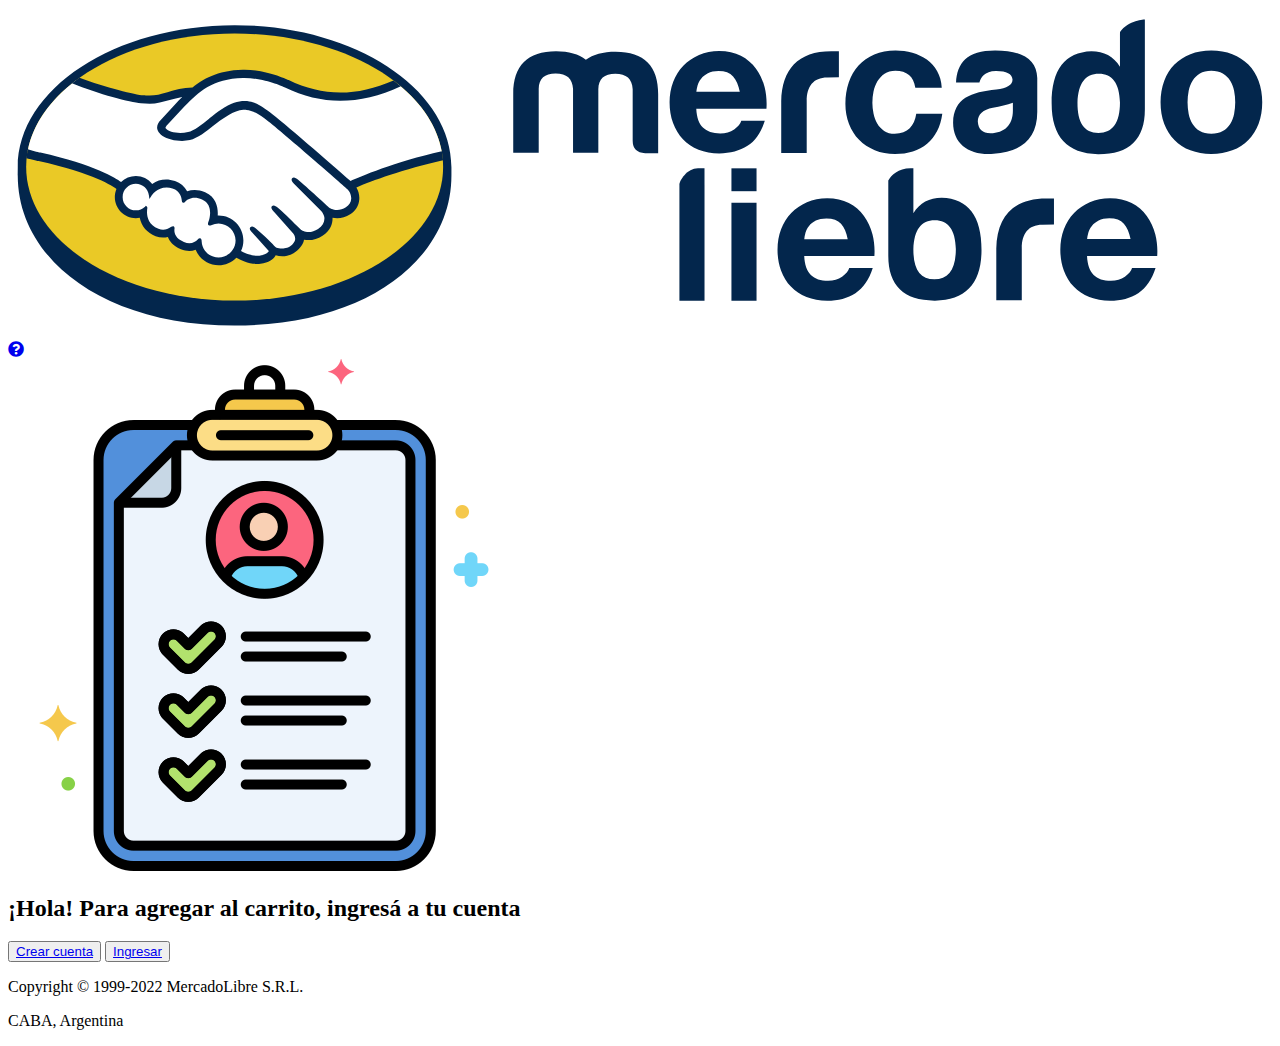
==== pages/carrito.html @ 3e506b7c "creación de las vistas del carrito, login, registro y terminos" ====
<!DOCTYPE html>
<html lang="en">
<head>
    <meta charset="UTF-8">
    <meta http-equiv="X-UA-Compatible" content="IE=edge">
    <meta name="viewport" content="width=device-width, initial-scale=1.0">
    <link rel="shortcut icon" href="img/logo-mercado-liebre.svg" type="image/x-icon">
    <link rel="stylesheet" href="https://cdnjs.cloudflare.com/ajax/libs/font-awesome/5.15.4/css/all.min.css" integrity="sha512-1ycn6IcaQQ40/MKBW2W4Rhis/DbILU74C1vSrLJxCq57o941Ym01SwNsOMqvEBFlcgUa6xLiPY/NS5R+E6ztJQ==" crossorigin="anonymous" referrerpolicy="no-referrer" />
    <title>MercadoLiebre - Agregar al carrito</title>
</head>
<body>
    <header>
        <div>
            <a href="../index.html"><img src="../img/logo-mercado-liebre.svg" alt="Logo de Mercado Liebre"></a>
            <a href="#"><i class="fas fa-question-circle"></i></a>
        </div>
    </header>
    <main>
        <div>
            <img src="../img/img-register.png" alt="Imagen de un formulario">
            <h2>¡Hola! Para agregar al carrito, ingresá a tu cuenta</h2>
            <button><a href="terminos.html">Crear cuenta</a></button>
            <button><a href="login.html">Ingresar</a></button>
        </div>
    <footer>
        <p>Copyright © 1999-2022 MercadoLibre S.R.L.</p>
        <p>CABA, Argentina</p>
    </footer>    
</body>
</html>
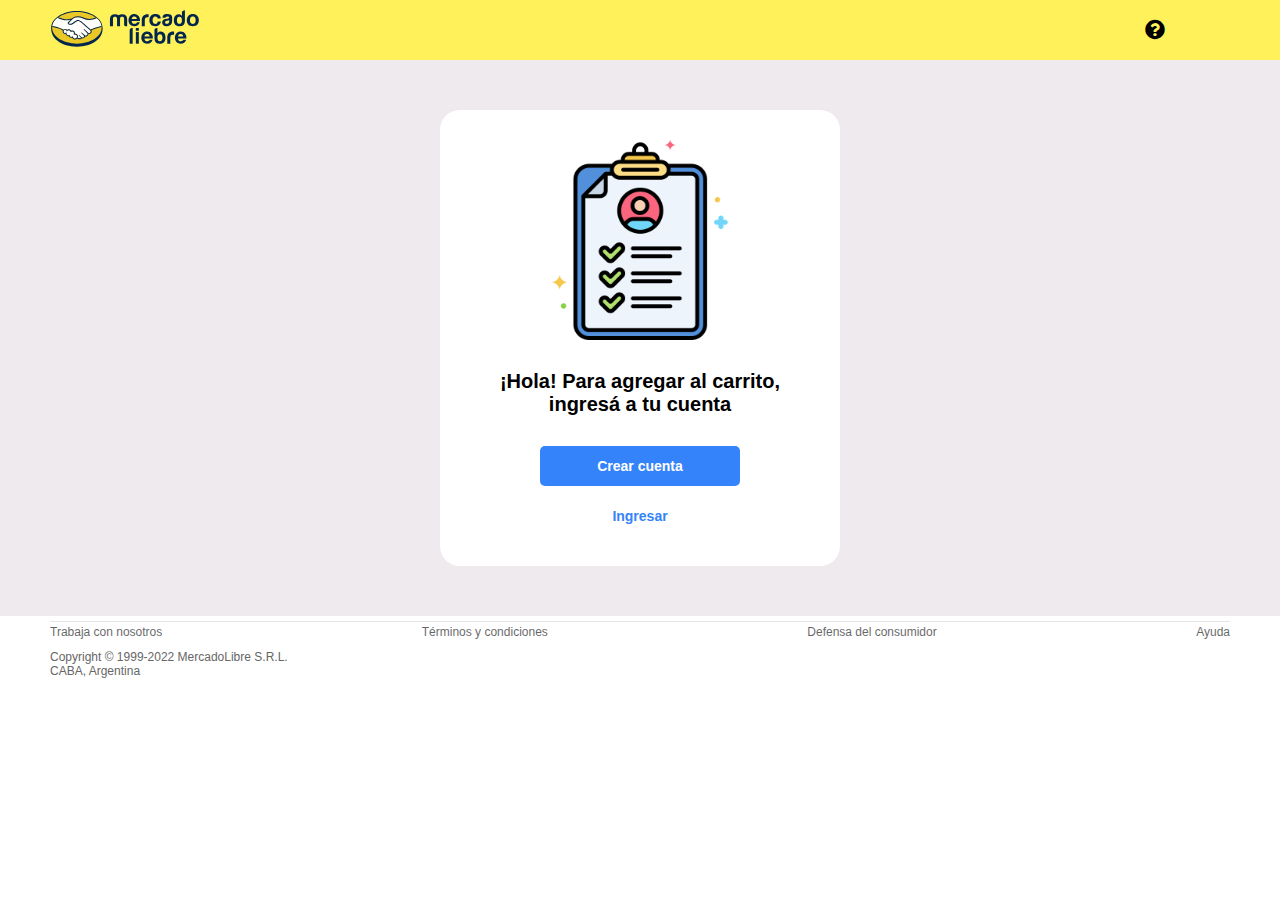
==== commit 0506c45b: "estilos css para cada una de las vistas" ====
--- a/pages/carrito.html
+++ b/pages/carrito.html
@@ -6,25 +6,33 @@
     <meta name="viewport" content="width=device-width, initial-scale=1.0">
     <link rel="shortcut icon" href="img/logo-mercado-liebre.svg" type="image/x-icon">
     <link rel="stylesheet" href="https://cdnjs.cloudflare.com/ajax/libs/font-awesome/5.15.4/css/all.min.css" integrity="sha512-1ycn6IcaQQ40/MKBW2W4Rhis/DbILU74C1vSrLJxCq57o941Ym01SwNsOMqvEBFlcgUa6xLiPY/NS5R+E6ztJQ==" crossorigin="anonymous" referrerpolicy="no-referrer" />
+    <link rel="stylesheet" href="../css/carrito.css">
     <title>MercadoLiebre - Agregar al carrito</title>
 </head>
 <body>
     <header>
-        <div>
+        <div class="headerSuperior">
             <a href="../index.html"><img src="../img/logo-mercado-liebre.svg" alt="Logo de Mercado Liebre"></a>
-            <a href="#"><i class="fas fa-question-circle"></i></a>
+            <a  class="ayuda" href="#"><i class="fas fa-question-circle"></i></a>
         </div>
     </header>
     <main>
-        <div>
+        <div class="contenedor">
             <img src="../img/img-register.png" alt="Imagen de un formulario">
             <h2>¡Hola! Para agregar al carrito, ingresá a tu cuenta</h2>
             <button><a href="terminos.html">Crear cuenta</a></button>
-            <button><a href="login.html">Ingresar</a></button>
+            <button class="boton_blanco"><a href="login.html">Ingresar</a></button>
         </div>
+    </main>
     <footer>
-        <p>Copyright © 1999-2022 MercadoLibre S.R.L.</p>
-        <p>CABA, Argentina</p>
+        <ul class="links_footer">
+            <li><a href="#">Trabaja con nosotros</a></li>
+            <li><a href="#">Términos y condiciones</a></li>
+            <li><a href="#">Defensa del consumidor</a></li>
+            <li><a href="#">Ayuda</a></li>
+        </ul>
+        <p class="derechos">Copyright © 1999-2022 MercadoLibre S.R.L.</p>
+        <p class="derechos">CABA, Argentina</p>
     </footer>    
 </body>
 </html>--- a/css/carrito.css
+++ b/css/carrito.css
@@ -0,0 +1,124 @@
+* {
+    margin: 0;
+    padding: 0;
+    box-sizing: border-box;
+}
+
+body{
+    font-family: 'Roboto', sans-serif;
+}
+
+/*HEADER*/
+header {
+    background-color: rgb(255, 241, 89);
+}
+
+.headerSuperior {
+    display: flex;
+    justify-content: space-between;
+    align-items: center;
+    height: 60px;
+    padding: 10px 50px;
+}
+
+.headerSuperior a {
+    display: inline-block;
+    width: 150px;
+    text-align: center;
+}
+
+.headerSuperior .ayuda i{
+    font-size: 20px;
+    color: black;
+}
+
+/*MAIN*/
+main {
+    background-color: #eeeaee;
+    padding: 50px;
+}
+
+/*CONTENEDOR*/
+.contenedor {
+    background-color: white;
+    width: 400px;
+    margin: 0 auto;
+    border-radius: 20px;
+    display: flex;
+    flex-direction: column;
+    justify-content: center;
+    align-items: center;
+    padding: 30px;
+}
+
+.contenedor img {
+    width: 200px;
+}
+
+.contenedor h2 {
+    text-align: center;
+    padding: 30px 0;
+    font-size: 20px;
+}
+
+.contenedor button {
+    font-size: 14px;
+    font-weight: bold;
+    color: white;
+    background-color: #3483fa;
+    border: none;
+    display: inline-block;
+    width: 200px;
+    border: none;
+    height: 40px;
+    cursor: pointer;
+    border-radius: 5px;
+}
+
+.contenedor button a {
+    text-decoration: none;
+    color: white;
+}
+
+.contenedor .boton_blanco {
+    margin-top: 10px;
+    background-color: white;
+}
+
+.contenedor .boton_blanco a {
+    color: #3483fa;
+}
+
+.contenedor .boton_blanco a:visited {
+    color: #3483fa;
+}
+
+/*FOOTER*/
+footer {
+    margin: 5px 0 10px 0;
+    padding: 0 50px;
+}
+
+.links_footer {
+    padding: 0 0 10px 0;
+    list-style: none;
+    display: flex;
+    justify-content: space-between;
+    border-top: 1px solid #e6e6e6;
+}
+
+.links_footer li a {
+    color: black;
+    text-decoration: none;
+    opacity: 0.6;
+    font-size: 12px;
+}
+
+.links_footer li a:hover {
+    opacity: 1;
+}
+
+.derechos {
+    color: #666;
+    font-size: 12px;  
+}